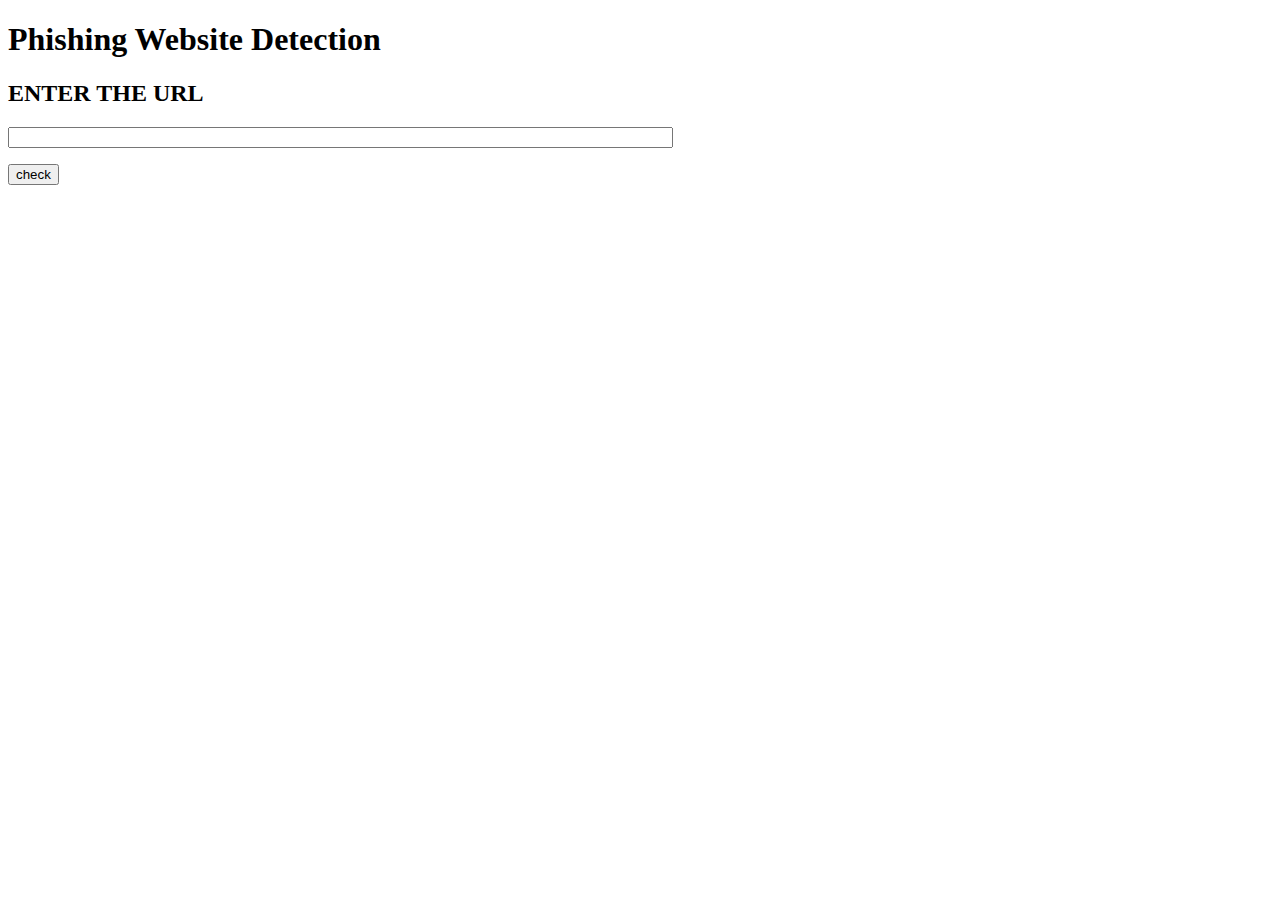
==== index.html @ 310c2441 "Flask Website Working" ====
<!doctype html>
<html lang="en">
  <head>
    <meta charset="utf-8">
  </head>
<body>
  <h1 id="title">Phishing Website Detection</h1>
  <form action="http://localhost:5000/predict" method="POST">
    <p><h2>ENTER THE URL</h2></p>
    <p><input type="text" name="url" size="80" /></p>
    <p><input type="submit" value="check"/></p>

  </form>
</body>
</html>
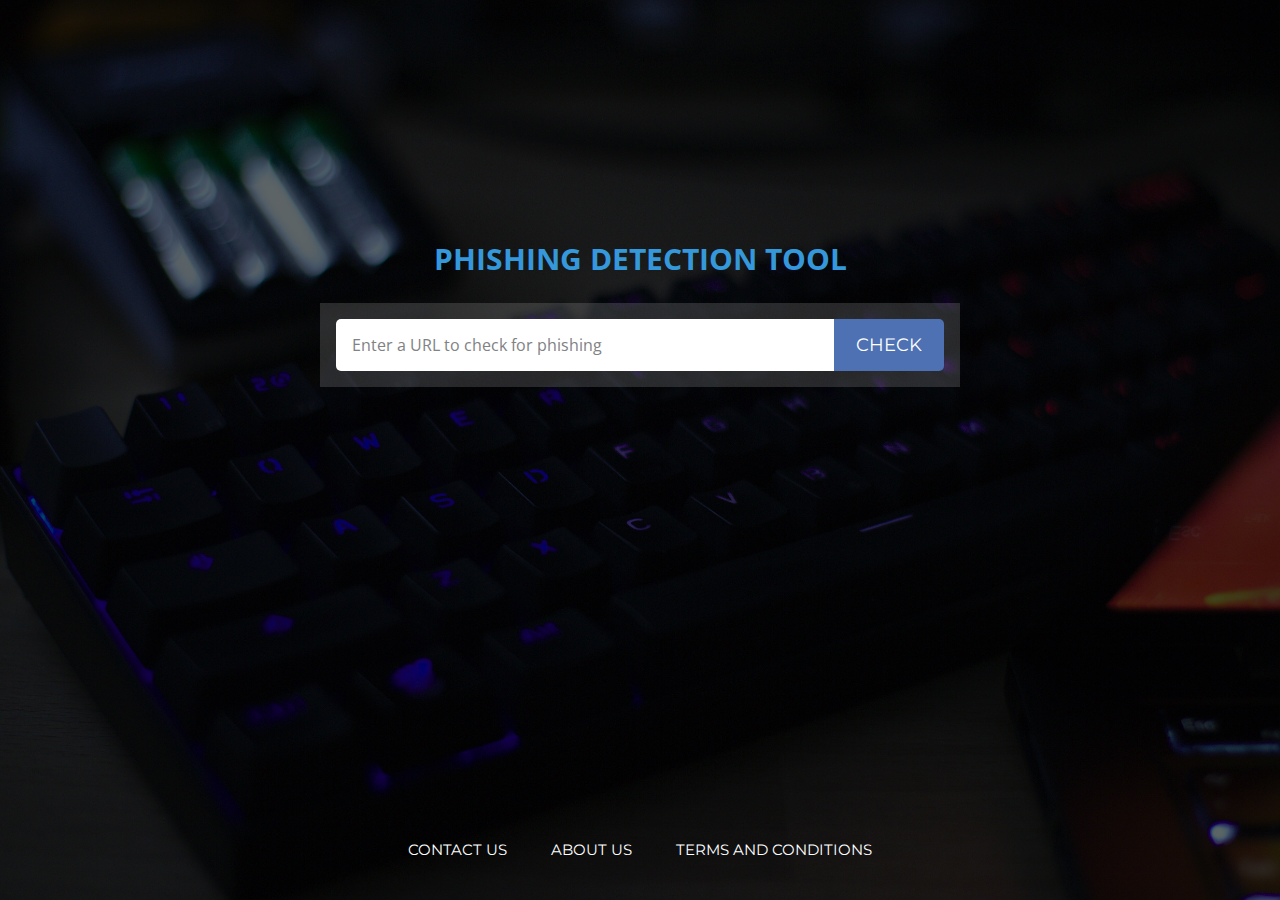
==== commit b7322fa4: "Merge pull request #7 from vashusharma1807/main" ====
--- a/index.html
+++ b/index.html
@@ -1,15 +1,68 @@
-<!doctype html>
-<html lang="en">
-  <head>
-    <meta charset="utf-8">
-  </head>
+<!DOCTYPE html>
+<html>
+<!--======================== head ============================-->
+<head>
+<meta charset="UTF-8">
+<meta name="viewport" content="width=device-width, initial-scale=1.0">
+
+<title>Phishing Detection Tool</title>
+
+<!--======================== CSS & Fonts ============================-->
+<link href='https://fonts.googleapis.com/css?family=Open+Sans:400,600,700' rel='stylesheet' type='text/css'>
+<link href='https://fonts.googleapis.com/css?family=Montserrat:400,700' rel='stylesheet' type='text/css'>
+<link rel="stylesheet" href="css/styles.css" type="text/css" />
+
+
+</head>
 <body>
-  <h1 id="title">Phishing Website Detection</h1>
-  <form action="http://localhost:5000/predict" method="POST">
-    <p><h2>ENTER THE URL</h2></p>
-    <p><input type="text" name="url" size="80" /></p>
-    <p><input type="submit" value="check"/></p>
+    <div class="main-bg">
+        <section class="center-content">
+            <header>
+                <h1 class="banner">
+                    PHISHING DETECTION TOOL
+                </h1>
+            </header>
+            <div class="search-engine-wrapper">
+                <form id="search-form" autocomplete="off" action="http://localhost:5000/predict" method="POST"> <!--action="search-engine-process.php">-->
+                    <fieldset>
+                        <button class="search-btn large-scr" type="submit">Check</button>
+                        <div class="search-input-wrapper">
+                            <input class="search-input" type="text" name="url" id="recherche" placeholder="Enter a URL to check for phishing" />
+                            <div class="search-error"></div>
+                            <p id="empty-message"></p>
+                            <div class="autocomplete-message"></div>
+                        </div>
+                        <button class="search-btn small-scr" type="submit">Check</button>
+                        <span class="arrow"></span>
+                    </div>
+                </form>
+            </div>
+        </section>
 
-  </form>
+
+
+        <footer class="footer">
+            <button type="button" class="mobile-nav-btn">
+                <span></span>
+            </button>
+            <nav>
+                <ul class="main-nav">
+
+                    <li>
+                        <a data-popup-btn="CONTACT US" class="sliding-middle-out popup-button" href="phishing-directory">Contact Us</a>
+                    </li>
+                    <li>
+                        <a data-popup-btn="ABOUT US" class="sliding-middle-out popup-button" href="about">About Us</a>
+                    </li>
+                    <li>
+                        <a data-popup-btn="TERMS AND CONDITIONS" class="sliding-middle-out popup-button" href="terms-of-use">Terms and Conditions</a>
+                    </li>
+                </ul>
+            </nav>
+
+        </footer>
+
+    </div>
+
 </body>
-</html>
+</html>--- a/css/styles.css
+++ b/css/styles.css
@@ -0,0 +1,3139 @@
+@charset "utf-8";
+/* CSS Document */
+
+*, *:before, *:after {
+	-webkit-box-sizing: border-box;
+	-moz-box-sizing: border-box;
+	box-sizing: border-box;
+	}
+html,body,div,object,iframe,h1,h2,h3,h4,p,ul,li,form,label,header,footer,nav,section,fieldset,button,figure{
+	border: none;
+	outline: none;
+	margin:0;
+	padding:0;
+	}
+::-moz-selection {
+	background: rgba(241,97,78,0.99);
+	color: #ffffff;
+	}	
+::selection {
+	background: rgba(241,97,78,0.99);
+	color: #ffffff;
+	}
+html {
+	-webkit-text-size-adjust: 100%;
+	height: 100%;
+	width: 100%;
+	}
+body {
+	background-color: #ffffff;
+	color: #58585b;
+	font-family: 'Open Sans', Arial, sans-serif;
+	font-size: 16px;
+	line-height: 24px;
+	font-weight: 400;
+	letter-spacing: normal;
+	text-align: center;
+	height: 100%;
+	width: 100%;
+	}
+h1 {
+    font-family: "Montserrat",Arial,sans-serif;
+    font-size: 31px;
+    line-height: 48px;
+    margin: 10px 0 20px;
+    text-transform: uppercase;
+	}
+h2 {
+    font-family: "Montserrat",Arial,sans-serif;
+    font-size: 24px;
+    line-height: 36px;
+    margin: 10px 0 15px;
+    text-transform: uppercase;
+	}
+ul {
+	list-style: none;
+	}
+img {
+	border: 0 none;
+	height: auto;
+	max-width: 100%;
+	}
+li{
+	word-break: keep-all;
+}
+a {
+	color: #ffffff;
+	}
+input[type="text"], input[type="email"], input[type="password"], textarea, select {
+	border: none;
+	border-radius: 0;
+	-webkit-border-radius:0; 
+	-webkit-appearance: none;
+	color: #58585b;
+   	font-family: inherit;
+  	font-size: inherit;
+	margin: 0;
+	padding: 10px 12px;
+	width: 100%;
+	}
+input[type="text"]:focus, input[type="email"]:focus, input[type="password"]:focus, textarea:focus, select:focus {
+	box-shadow: 1px 1px 3px rgba(0, 0, 0, 0.4) inset;
+	-webkit-transition: box-shadow 0.1s ease;
+	-moz-transition: box-shadow 0.1s ease;
+	-o-transition: box-shadow 0.1s ease;
+	transition: box-shadow 0.1s ease;
+	}
+label {
+    display: inline-block;
+	cursor: pointer;
+    margin: 6px 0 1px;
+	}
+	
+	
+.banner {
+		font-family: 'Open Sans', Arial, sans-serif;
+		font-size: 30px;
+		color: #3498db
+		}
+		
+.btn {
+    background: none;
+    border: 2px solid #ffffff;
+    color: #ffffff;
+    cursor: pointer;
+	display: inline-block;
+	font-family: inherit;
+    font-size: inherit;
+    padding: 12px 20px;	
+	margin: 15px 0 20px;
+	text-decoration: none;
+	-webkit-transition: background 0.35s ease;
+	-moz-transition: background 0.35s ease;
+	-o-transition: background 0.35s ease;
+	transition: background 0.35s ease;
+	}
+.btn:hover {
+    background-color: rgba(255, 255, 255, 0.1);
+	}
+.btn.submitting {
+    opacity: 0.2;
+	}
+.main-bg {
+	background-color: #a5b6bf;
+    background-image: linear-gradient(rgba(0, 0, 0, 0.6), rgba(0, 0, 0, 0.6)), url("../img/background.jpg");
+	background-position: 55% 55%;
+	height: 100%;
+    overflow: hidden;
+    width: 100%;
+    background-size: cover;
+    position: relative;
+	z-index: 1;
+	}
+.overlay {
+	background-color: rgba(33, 50, 90, 0.3);
+	display: block;
+	position: absolute;
+	top: 0;
+	left: 0;
+	height: 100%;
+	width: 100%;
+	z-index: -1;
+	}
+
+/* Checkboxes and radio */
+.radio,
+.checkbox {
+    margin-bottom: 5px;
+    margin-top: 5px;
+    padding-left: 0px;
+    -moz-appearance: none;
+    }
+.radio::-moz-focus-inner,
+.checkbox::-moz-focus-inner{
+    -moz-appearance:none;
+    padding: 0;
+    border: 0
+    }
+.radio label,
+.checkbox label {
+    display: inline-block;
+    cursor: pointer;
+    position: relative;
+    padding-left: 22px !important;
+    margin-right: 10px;
+    }
+.radio label:before,
+.checkbox label:before {
+    content: "";
+    display: inline-block;
+    width: 17px;
+    height: 17px;
+    margin-right: 10px;
+    position: absolute;
+    left: 0px;
+    background-color: #4d71b2;
+    border: 1px solid #ffffff;
+    }
+.radio label {
+    margin-bottom: 8px;
+    }
+.radio label:before {
+    bottom: 2.5px;
+    border-radius: 99px;
+    -webkit-transition: border 0.3s 0s cubic-bezier(0.455, 0.03, 0.215, 1.33);
+    -moz-transition: border 0.3s 0s cubic-bezier(0.455, 0.03, 0.215, 1.33);
+    transition: border 0.3s 0s cubic-bezier(0.455, 0.03, 0.215, 1.33);
+    }
+.radio input[type=radio]:checked + label:before {
+  border-width: 5px;
+}
+.radio input[type="radio"]:focus + label {
+  color: #2c2c2c;
+}
+.radio input[type="radio"]:focus + label:before {
+  background-color: #e6e6e6;
+}
+.radio input[type=radio] {
+    display: none;
+    opacity: 0;
+    width: 0;
+    height: 0;
+    }
+.radio input[type=radio][disabled] + label {
+  opacity: 0.65;
+}
+.checkbox input[type=radio][disabled] + label:after {
+    background-color: #e6e6e6;
+    }
+.checkbox label {
+    -webkit-transition: border 0.2s linear 0s, color 0.2s linear 0s;
+    transition: border 0.2s linear 0s, color 0.2s linear 0s;
+    white-space: nowrap;
+    }
+.checkbox label:before {
+    top: 3px;
+    border-radius: 3px;
+    -webkit-transition: border 0.2s linear 0s, color 0.2s linear 0s, background-color 0.2s linear 0s;
+    -moz-transition: border 0.2s linear 0s, color 0.2s linear 0s, background-color 0.2s linear 0s;
+    transition: border 0.2s linear 0s, color 0.2s linear 0s, background-color 0.2s linear 0s;
+    }
+.checkbox label:after {
+    display: inline-block;
+    width: 16px;
+    height: 16px;
+    position: absolute;
+    left: 3.2px;
+    top: 1px;
+    font-size: 11px;
+    -webkit-transition: border 0.2s linear 0s, color 0.2s linear 0s;
+    -moz-transition: border 0.2s linear 0s, color 0.2s linear 0s;
+    transition: border 0.2s linear 0s, color 0.2s linear 0s;
+    }
+.checkbox label:after {
+  border-radius: 3px;
+}
+.checkbox input[type=checkbox] {
+    display: none;
+    opacity: 0;
+    width: 0;
+    height: 0;
+    }
+.checkbox.checkbox-circle label:after {
+  border-radius: 99px;
+    }
+.checkbox.checkbox-circle label:before {
+  border-radius: 99px;
+    }
+.checkbox input[type=checkbox]:checked + label:before {
+    border-width: 8.5px;
+    background-color: #c0c0c0;
+    }
+.checkbox input[type=checkbox]:checked + label:after {
+    content: "";
+    background-image: url('../img/checkmark-blue.svg');
+    height: 12px;
+    width: 12px;
+    color: #ffffff;
+    display: inline-block;
+    z-index: 9999999;
+    background-size: 12px 12px;
+    background-repeat: no-repeat;
+    margin: 4.5px 0 0 -1px;
+    }
+.checkbox input[type=checkbox]:indeterminate + label:before  {
+    border: 1px solid #c0c0c0;
+    background: #ffffff;
+    }
+.checkbox input[type=checkbox]:indeterminate + label:after {
+    background: #b3b3b3 none repeat scroll 0 0;
+    border-radius: 0;
+    content: "";
+    display: block;
+    height: 7px;
+    left: 5px;
+    top: 6px;
+    width: 7px;
+    }
+.checkbox input[type="checkbox"]:focus + label {
+    color: #2c2c2c;
+    }
+.checkbox input[type="checkbox"]:focus + label:before {
+    background-color: #e6e6e6;
+    }
+.checkbox input[type="checkbox"]:checked:focus + label:before {
+    background-color: #c0c0c0;
+    }
+.checkbox input[type=checkbox][disabled] + label {
+    opacity: 0.65;
+    }
+.checkbox input[type=checkbox][disabled] + label:before {
+    background-color: #eceff3;
+    }
+/*--------------------------------------------------------------
+### Messaging system
+--------------------------------------------------------------*/
+
+.submit-msg-holder {
+    background: none;
+    position: fixed;
+    text-align: right;
+    top: 20px;
+    width: 100%;
+    z-index: 9999;
+    overflow-x: hidden;
+    pointer-events: none;
+    }
+.submit-msg-holder.bottom {
+    bottom: 0;
+    left: 0;
+    text-align: left;
+    top: auto;
+    padding-top: 40px;
+    width: 100%;
+    overflow: hidden;
+    }
+.sub-msg-text {
+    background-color: #5eace1;
+    border-color: #5eace1;
+    box-shadow: 0 0 3px rgba(0, 0, 0, 0.2);
+    border-radius: 3px;
+    color: #ffffff;
+    display: inline-block;
+    padding: 20px 40px 20px 70px;
+    position: relative;
+    pointer-events: auto;
+    text-align: center;
+    -webkit-transform: translateX(600px);
+    -moz-transform: translateX(600px);
+    transform: translateX(600px);
+    }
+.sub-msg-text:before {
+    background-image: url('../img/noification-icon-white.svg');
+    content: "";
+    background-size: 40px 40px;
+    background-repeat: no-repeat;
+    display: block;
+    height: 40px;
+    width: 40px;
+    left: 15px;
+    top: 50%;
+    bottom: 50%;
+    margin: auto;
+    vertical-align: middle;
+    position: absolute;
+    }        
+.sub-msg-text.show {
+    -webkit-transform: translateX(-20px);
+    -moz-transform: translateX(-20px);
+    transform: translateX(-20px);
+    
+    -webkit-transition: transform 0.35s ease;
+    -moz-transition: transform 0.35s ease;
+    transition: transform 0.35s ease;
+    }	
+.sub-msg-text.success {
+    background-color: #60c46e;
+    border-color: #60c46e;
+    }
+.sub-msg-text.failure {
+    background-color: #d9534f;
+    border-color: #d43f3a;
+    }
+.submit-msg-holder.bottom .sub-msg-text {
+    max-width: 620px;
+    text-align: left;
+    -webkit-transform: translate(20px, 100%);
+    -moz-transform: translate(20px, 100%);
+    transform: translate(20px, 100%);
+    }
+.submit-msg-holder.bottom .sub-msg-text.show {
+    -webkit-transform: translate(20px, -20px);
+    -moz-transform: translate(20px, -20px);
+    transform: translate(20px, -20px);
+    }
+.msg-close {
+    background-color: transparent;
+    background-image: url("../img/msg-close.svg");
+    background-position: 6px 6px;
+    background-repeat: no-repeat;
+    cursor: pointer;
+    height: 24px;
+    opacity: 0.7;
+    position: absolute;
+    right: 0;
+    top: 0;
+    width: 24px;
+    }
+.msg-close:hover {
+    opacity: 1;
+    }
+    
+/* Notification msg */
+.sub-msg-text.notification {
+    background-color: rgba(255, 255 , 255, 0.75);
+    border-color: #f2f2f2;
+    color: #333333;
+    text-align: left;
+    }
+.sub-msg-text.notification a {
+    color: #333333;
+    text-decoration: underline;
+    }    
+.sub-msg-text.notification:before {
+    background-image: url('../img/noification-icon.svg');
+    }     
+.sub-msg-text.notification .msg-close {
+    background-image: url("../img/msg-close-dark.svg");
+    }
+    
+    
+@media only screen and (max-width: 767px) {
+    .submit-msg-holder {
+        position: relative;
+        top: auto;
+        }
+    .sub-msg-text {
+        box-shadow: none;
+        padding: 15px 40px 15px 70px;
+        position: relative;
+        -webkit-transform: none;
+        -moz-transform: none;
+        transform: none;
+        }
+    .sub-msg-text.show {
+        -webkit-transform: none;
+        -moz-transform: none;
+        transform: none;
+        }
+    .msg-close {
+        right: 5px;
+        top: 5px;
+        }
+}     
+/* Center content */
+.center-content {
+    padding: 0 30px;
+    position: relative;
+    top: 20%;
+	}
+.logo img {
+	display: block;
+	margin: auto;
+	}
+.search-engine-wrapper {
+	position: relative;
+	margin: 25px auto 0;
+	}
+.search-input-wrapper {
+	overflow-x: hidden;
+	display: block;
+	}
+.search-input {
+	border: none;
+	border-radius: 5px;
+	color: #5f6163;
+	font-size: 16px;
+    height: 52px;
+    padding-left: 16px !important;
+    width: 100%;
+	-webkit-transition: box-shadow 0.2s ease;
+	-moz-transition: box-shadow 0.2s ease;
+	-o-transition: box-shadow 0.2s ease;
+	transition: box-shadow 0.2s ease;
+	}
+.search-input:focus {
+	box-shadow: 1px 1px 2px rgba(0, 0, 0, 0.3) inset;
+	}
+.search-input::-webkit-input-placeholder {
+    color: #808284;
+    font-size: 16px;
+	}
+.search-input:-moz-placeholder {
+    color: #404041;
+    font-size: 16px;  
+	}
+.search-input::-moz-placeholder {
+    color: #404041;
+    font-size: 16px; 
+	}
+.search-input:-ms-input-placeholder {  
+    color: #808284;
+    font-size: 16px; 
+	}	
+.search-btn {
+    background-color: #4d71b2;
+    border-radius: 5px;
+    color: #ffffff;
+    cursor: pointer;
+    display: block;
+    font-size: 18px;
+    font-weight: 400;
+	font-family: "Montserrat",Arial,sans-serif;
+    margin: 15px auto 0;
+    padding: 12px;
+	position: relative;
+	height: 52px;
+    text-transform: uppercase;
+    width: 100%;
+	-webkit-transition: text-shadow 0.2s, box-shadow 0.2s ease;
+	-moz-transition: text-shadow 0.2s, box-shadow 0.2s ease;
+	-o-transition: text-shadow 0.2s, box-shadow 0.2s ease;
+	transition: text-shadow 0.2s, box-shadow 0.2s ease;
+	}
+.search-btn.large-scr {
+	display: none;
+	}
+.search-btn:hover {
+    background-color: #5a83cd;
+}
+.search-btn:active {
+	text-shadow: 0 2px 1px rgba(0, 0, 0, 0.2);
+	box-shadow: 0 1px 2px rgba(0, 0, 0, 0.25) inset;
+	-webkit-transition: all 0.1s ease;
+	-moz-transition: all 0.1s ease;
+	-o-transition: all 0.1s ease;
+	transition: all 0.1s ease;
+	}
+.search-btn:disabled {
+	text-shadow: none;
+	box-shadow: none;
+	}
+.search-btn.processing {
+	/* Setting up image as data uri to fix ios safari not showing of gif preloader */
+    background-image: url([data-uri]);
+	background-position: 50% 50%;
+	background-size: 32px 32px;
+	background-repeat: no-repeat;
+	font-size: 0;
+	}	
+.search-btn.processing .arrow {
+	display: none;
+	}	
+.search-btn.verified {
+	background-color: #7fcc5b;
+	background-image: url("../img/checkmark.svg");
+	background-position: 50% 50%;
+	background-repeat: no-repeat;
+	font-size: 0;
+	}
+.search-btn.phishing {
+	background-color: #e02b27;
+	font-size: 15px;
+	}
+.search-btn.error {
+	background-color: gray;
+	font-size: 15px;
+	}
+.search-btn.offline {
+	background-color: black;
+	font-size: 15px;
+	}
+.search-btn.phishing .arrow {
+	display: none;
+	}
+.search-error {
+    color: #e5251c;
+    margin-top: 3px;
+    padding-left: 16px;
+    text-align: left;
+	}	
+#search-form .search-error, label.error {
+    background-color: #e5251c;
+    border-radius: 3px;
+    bottom: -5px;
+    color: #ffffff;
+	display: none;
+    font-size: 15px;
+    padding: 4px 16px 6px;
+    position: relative;
+	}
+#search-form .search-error::before, label.error::before {
+    content: "";
+    display: block;
+    left: 17px;
+    position: absolute;
+    top: -8px;
+	width: 0; 
+	height: 0; 
+	border-left: 14px solid transparent;
+	border-right: 14px solid transparent;
+	border-bottom: 14px solid #e5251c;
+	}
+form label {
+	display: block;
+	}
+	
+/* Search tooltip */
+.search-tooltip {
+    background: #648fca;
+	border-radius: 5px;
+    color: #ffffff;
+	opacity: 0;
+	top: 200px;
+	min-width: 280px;
+	max-width: 80%;
+	margin: auto;
+	left: 0;
+	right: 0;
+    font-size: 15px;
+    padding: 20px 20px 25px;
+    position: fixed;
+    text-align: left;
+	z-index: 9990;
+	-webkit-transition: all 0.2s ease;
+	-moz-transition: all 0.2s ease;
+	-o-transition: all 0.2s ease;
+	transition: all 0.2s ease;
+	}
+.search-tooltip-mob-close {
+    background: rgba(0, 0, 0, 0) url("../img/tooltip-mob-close.svg") no-repeat scroll 50% center;
+    height: 24px;
+    position: absolute;
+    right: 5px;
+    top: 5px;
+    width: 24px;
+	cursor: pointer;
+	}
+.search-tooltip.show {
+	opacity: 1;
+	top: 68px;
+	}
+.search-tooltip.hide {
+	opacity: 0;
+	top: 120px;
+	z-index: 0;
+	}
+.search-tooltip-title {
+	font-family: "Montserrat",Arial,sans-serif;
+	font-weight: 700;
+	margin-bottom: 8px;
+	}
+.search-tooptip-text {
+	font-size: 14px;
+	margin-bottom: 3px;
+	}
+.search-tooptip-text strong {
+	margin-right: 3px;
+	}
+.search-tooptip-text span {
+	color: rgba(255, 255, 255, 0.85);
+	font-size: 14px;
+	}	
+.search-tooltip-close {
+    background: rgba(0, 0, 0, 0) none repeat scroll 0 0;
+    border: medium none;
+    bottom: 4px;
+    color: rgba(255, 255, 255, 0.5);
+    cursor: pointer;
+	font-size: 12px;
+    margin: 0;
+    padding: 0;
+    position: absolute;
+    right: 4px;
+	}
+.search-tooltip-close:hover {
+	color: rgba(255, 255, 255, 0.8);
+	}
+.search-tooltip::after {
+    background: none;
+    content: "";
+    display: block;
+    height: 8px;
+    left: 0;
+    position: absolute;
+    top: -5px;
+    width: 100%;
+	}
+#browser-search-form .search-tooltip {
+	left: 65px;
+	}
+#browser-search-form .search-tooltip.show {
+	top: 83px;
+	}
+	
+		
+/* Navigation / Footer */
+.footer {
+    background-color: #4d71b2;
+    bottom: -100%;
+    display: -webkit-box;
+    display: -webkit-flex;
+    display: -ms-flexbox;
+    display: flex;
+    -webkit-box-align: center;
+    -ms-align-items: center;
+    -webkit-align-items: center;
+    align-items: center;
+    height: 100%;
+    left: 0;
+    position: absolute;
+    width: 100%;
+    -webkit-transition: bottom 0.3s cubic-bezier(.26,.57,.47,.83);
+    -moz-transition: bottom 0.3s cubic-bezier(.26,.57,.47,.83);
+    -o-transition: bottom 0.3s cubic-bezier(.26,.57,.47,.83);
+    transition: bottom 0.3s cubic-bezier(.26,.57,.47,.83);
+    z-index:9999;
+    }
+.footer nav {
+    margin: auto;
+    position: relative;
+    width: 80%;
+	}	
+.main-nav a {
+    border-bottom: 1px solid #6689bc;
+    color: #ffffff;
+    display: block;
+    font-family: "Montserrat",Arial,sans-serif;
+    padding: 18px 0;
+    text-decoration: none;
+    text-transform: uppercase;
+	}
+.main-nav li:last-child a{
+    border-bottom: none;
+	}
+.mobile-menu {
+	height: 100%;
+    bottom: 0;
+	}	
+	
+/* Mobile button */
+.mobile-nav-btn {
+	background: none;
+    cursor: pointer;
+    display: block;
+    height: 48px;
+    position: absolute;
+    right: 10px;
+    top: -60px;
+    width: 48px;
+	}
+.mobile-menu .mobile-nav-btn {
+    margin: auto;
+    position: absolute;
+    right: 0;
+	left: 0;
+    top: 15px;
+	z-index: 9980;
+	}
+.mobile-nav-btn span, .mobile-nav-btn span::before, .mobile-nav-btn span::after {
+    background-color: #ffffff;
+    border-radius: 10px;
+    content: "";
+    height: 5px;
+    left: 21px;
+    position: absolute;
+    top: 22px;
+    width: 5px;
+	}
+.mobile-nav-btn span::before {
+    left: 0;
+    top: -10px;
+	}
+.mobile-nav-btn span::after {
+    left: 0;
+    top: 10px;
+	}
+.mobile-menu .mobile-nav-btn span {
+    background:none;
+    left: 9px;
+    top: 22px;
+	-webkit-transform: rotate(45deg);
+	-moz-transform: rotate(45deg);
+	-ms-transform: rotate(45deg);
+    transform: rotate(45deg);
+    width: 30px;
+	}
+.mobile-menu .mobile-nav-btn span::before {
+    top: 0;
+	-webkit-transform: rotate(-180deg);
+	-moz-transform: rotate(-180deg);
+	-ms-transform: rotate(-180deg);
+    transform: rotate(-180deg);
+	width: 30px;
+	height: 3px
+	}
+.mobile-menu .mobile-nav-btn span::after {
+    top: 0;
+	-webkit-transform: rotate(90deg);
+	-moz-transform: rotate(90deg);
+	-ms-transform: rotate(90deg);
+    transform: rotate(90deg);
+	width: 30px;
+	height: 3px
+	}
+.vr-signature {
+	display: none;
+}
+.vr-signature-mobile {
+	position: absolute; text-align: center; width: 100%; bottom: 20px;
+}
+	
+/* Browser result */
+.browser-result {
+	background-color: #efefef;
+	border: 4px solid #cccccb;
+	border-bottom: none;
+	border-top-left-radius: 15px;
+	border-top-right-radius: 15px;
+	height: 100%;
+	max-width: 860px;
+	margin: auto 2% auto 2%;
+	position: absolute;
+	left: 0;
+	right: 0;
+	top: 25%;
+	top: -webkit-calc(24% + 70px);
+	top: calc(24% + 70px);
+	bottom: -180%;
+	bottom: calc(170% + 0);
+	-webkit-transition: bottom 1.2s cubic-bezier(1, 0, 0, 1) 0s;
+	-moz-transition: bottom 1.2s cubic-bezier(1, 0, 0, 1) 0s;
+	-o-transition: bottom 1.2s cubic-bezier(1, 0, 0, 1) 0s;
+	transition: bottom 1.2s cubic-bezier(1, 0, 0, 1) 0s;
+        z-index: 9995;
+	}
+.browser-result.show {
+	bottom: -42%;
+	bottom: -webkit-calc(-24% - 70px);
+	bottom: calc(-24% - 70px);
+	}
+.browser-topline {
+	margin-top: 7px;
+	padding-left: 10px;
+    text-align: left;
+	}
+.browser-top-btn {
+    background-color: #e5e5e4;
+    border-radius: 100%;
+    display: inline-block;
+    height: 14px;
+    margin: 0 2px 0 0;
+    padding: 0;
+	position: relative;
+    vertical-align: middle;
+    width: 14px;
+	}
+.browser-top-btn.close {
+	-webkit-transition: background-color 0.35s ease;
+	-moz-transition: background-color 0.35s ease;
+	-o-transition: background-color 0.35s ease;
+	transition: background-color 0.35s ease;
+	}
+.browser-top-btn.close span {
+    height: 28px;
+    left: -7px;
+    position: relative;
+    top: -7px;
+    width: 28px;
+	}
+.browser-top-btn.close:hover {
+	cursor: pointer;
+	background-color: #dd4a3c;
+	}
+#browser-search-form {
+    padding: 5px 0 16px;
+	}
+.browser-result .search-input {
+	border: 1px solid #d3d3d3;
+	border-radius: 0;
+	height: 48px;
+	-webkit-transition: border 0.2s ease;
+	-moz-transition: border 0.2s ease;
+	-o-transition: border 0.2s ease;
+	transition: border 0.2s ease;
+	}
+.browser-result .search-input:focus {
+	border: 1px solid #6ea1c8;
+	box-shadow: none;
+	}
+.refresh {
+	background: none;
+    border-radius: 48px;
+    cursor: pointer;
+    height: 48px;
+	margin: 0 10px;
+	float: left;
+	opacity: 0.5;
+    vertical-align: middle;
+    width: 48px;
+	-webkit-transition: opacity 0.2s ease;
+	-moz-transition: opacity 0.2s ease;
+	-o-transition: opacity 0.2s ease;
+	transition: opacity 0.2s ease;
+	}
+.refresh > img {
+    margin-top: 5px;
+	}
+.result-img {
+    border: 1px solid #eeeff1;
+    display: block;
+    margin: 25px auto 0;
+    padding: 5px;
+	}
+.refresh:hover {
+	opacity: 1;
+	}
+.browser-search-btn {
+    background-color: #dd4a3c;
+    cursor: pointer;
+    display: inline-block;
+    float: right;
+    height: 48px;
+    margin: 0 20px;
+    position: relative;
+    min-width: 48px;
+    -webkit-transition: background-color 0.2s ease;
+    -moz-transition: background-color 0.2s ease;
+    -o-transition: background-color 0.2s ease;
+    transition: background-color 0.2s ease;
+    }
+.browser-search-btn:hover {
+    background-color: #cf3c2e;
+    }
+.browser-search-btn .arrow {
+    border-bottom: 10px solid transparent;
+    border-left: 10px solid #ffffff;
+    border-top: 10px solid transparent;
+    display: block;
+    font-size: 0;
+    height: 0;
+    left: 20px;
+    position: absolute;
+    top: 14px;
+    width: 0;
+	}
+.browser-search-btn.processing {
+    background-image: url("../img/preloader-search-btn.gif");
+    background-position: 10px 9px;
+    background-repeat: no-repeat;
+	}	
+.browser-search-btn.processing .arrow {
+    display: none;
+	}	
+.browser-search-btn.verified {
+	background-color: #7fcc5b;
+    background-image: url("../img/checkmark.svg");
+    background-position: 12px 12px;
+    background-repeat: no-repeat;
+	}
+.browser-search-btn.verified .arrow {
+    display: none;
+	}	
+.browser-search-btn.phishing {
+	background-color: #e5251c;
+	color: #ffffff;
+	font-size: 14px;
+    font-weight: 400;
+	font-family: "Montserrat",Arial,sans-serif;
+	padding: 0 6px;
+	text-transform: uppercase;
+	}
+.browser-search-btn.phishing .arrow {
+    display: none;
+	}
+.browser-result-body {
+	background-color: #ffffff;
+	display: block;
+	height: 100%;
+	width: 100%;
+	}
+.search-result {
+    display: block;
+    padding: 10px 30px;
+	}
+.search-result-title {
+    font-size: 16px;
+    line-height: 24px;
+	}
+.search-result table {
+    width: 100%;
+	text-align: center;
+	}
+.search-result thead {
+    font-size: 15px;
+	font-weight: 600;
+	}
+.search-result tbody {
+    font-size: 14px;
+	}
+.search-result tbody td {
+    vertical-align: top;
+	}
+.change-url {
+	cursor: pointer;
+	word-break: break-all;
+	}
+.phishing-url {
+    background-image: url("../img/icon_appareilphoto.png");
+    background-size: 30px 19px;
+    background-repeat: no-repeat;
+    background-position: 50% 50%;
+	height: 19px;
+    width: 30px;
+    cursor: pointer;
+	}
+.phishing-url:hover {
+    background-image: url("../img/Icon_appareilphoto2.png");
+    background-size: 30px 19px;
+    background-repeat: no-repeat;
+    background-position: 50% 50%;
+	height: 19px;
+    width: 30px;
+    cursor: pointer;
+	}
+.result-buttons {
+    margin-top: 15px;
+    text-align: center;
+	}
+.result-buttons a, .result-buttons .btn {
+    font-size: 14px;
+    padding: 6px 20px;
+	margin: 10px 5px;
+	}
+.result-buttons .btn {
+	line-height: 22px;
+	}
+.result-error img {
+	vertical-align: middle;
+	margin: -8px 8px 0 0;
+	}
+.visit-brand {
+    border: 1px solid #d1d2d4;
+    color: #b2b3b5;
+	-webkit-transition: all 0.2s ease;
+	-moz-transition: all 0.2s ease;
+	-o-transition: all 0.2s ease;
+	transition: all 0.2s ease;
+	}
+.visit-brand:hover {
+    border: 1px solid #b1b2b4;
+    color: #6e6f71;
+	}
+.result-subscribe {
+	background-color: #dd4a3c;
+	border: 1px solid #dd4a3c;
+    color: #ffffff;
+	}
+.result-subscribe:hover {
+	background-color: #cf3c2e;
+	border: 1px solid #cf3c2e;
+	}
+.result-link {
+	color: #dd4a3c;
+	text-decoration: none;
+	}
+.result-link:hover {
+	text-decoration: underline;
+	}
+
+/* Host info */
+.boxscroll {
+	height: 170px;
+	}
+.subnet-result .search-result-title {
+	font-size: 18px;
+	}
+.subnet-list {
+	border: 1px solid #e6e7e8;
+	text-align: left;
+	}
+.subnet-list li {
+	border-bottom: 1px solid #e6e7e8;
+	cursor: text;
+	min-height: 33px;
+	line-height: 33px;
+	}
+.subnet-list li:last-child {
+	border-bottom: none;
+	}
+.subnet-list li span {
+	color: #6d6e71;
+	text-align: left;
+	display: block;
+	font-family: "Montserrat",Arial,sans-serif;
+	font-size: 17px;
+	font-weight: 700;
+	text-transform: uppercase;
+	}
+.subnet-list li span.clean {
+	color: #6d6e71;
+	}
+.subnet-list .clean .sub-status {
+	color: #44ad66;
+	}
+.subnet-list .phishing .sub-status {
+	color: #dd4a3c;
+	}	
+.sub-address {
+    background-image: url("../img/sub-status.svg");
+    background-position: 13px 11px;
+    background-repeat: no-repeat;
+    padding-left: 40px;
+	vertical-align: top;
+	}
+.sub-status {
+	padding-left: 40px;
+	}
+.subnet-list .phishing .sub-address {
+    background-position: 13px -16px;
+	}
+.nicescroll-rails {
+	margin-top: -5px;
+	}
+.subnet-list-stats {
+    font-size: 14px;
+    text-align: right;
+	}
+.subnet-list .shortened {
+	line-height: 26px;
+	}
+.shortened .sub-status {
+    color: #44ad66;
+	}
+.download-form {
+	display: inline-block;
+	}
+
+/* Browser mobile view */
+body.mobile-view {
+	height: auto;
+	}
+body.mobile-view .browser-result {
+	position: relative;
+	bottom: 0;
+	top: 0;
+	}
+body.mobile-view  #search-form {
+	display: none;
+	}
+body.mobile-view .center-content header {
+	margin-top: 30px;
+	}
+	
+/* Popups */
+.popup {
+	background-color: #4d71b2;
+    bottom: -100%;
+    height: 100%;
+    left: 0;
+	overflow: auto;
+	-webkit-overflow-scrolling: touch;
+    position: absolute;
+	padding: 0 20px;
+    width: 100%;
+	z-index: 10000;
+	-webkit-transition: bottom 0.6s cubic-bezier(1, 0, 0, 1) 0s;
+	-moz-transition: bottom 0.6s cubic-bezier(1, 0, 0, 1) 0s;
+	-o-transition: bottom 0.6s cubic-bezier(1, 0, 0, 1) 0s;
+	transition: bottom 0.6s cubic-bezier(1, 0, 0, 1) 0s;
+	}
+.popup.pop-show {
+    bottom: 0;
+	}
+.popup-close {
+	background: none;
+	border: 2px solid #ffffff;
+	border-radius: 100%;
+    cursor: pointer;
+    height: 44px;
+    margin: 50px 0 20px;
+    position: relative;
+    width: 44px;
+	}
+.popup-close .icon {
+    position: absolute;
+	-webkit-transform: rotate(45deg);
+	-moz-transform: rotate(45deg);
+	-ms-transform: rotate(45deg);
+    transform: rotate(45deg);
+	left: 8px;
+	top: 8px;
+	}
+.popup-close .icon::before {
+    background: #ffffff none repeat scroll 0 0;
+    content: "";
+    display: block;
+    height: 2px;
+    left: 5px;
+    position: absolute;
+    top: -1px;
+    transform: rotate(-180deg);
+    width: 24px;
+	-webkit-transition: all 0.35s ease;
+	-moz-transition: all 0.35s ease;
+	-o-transition: all 0.35s ease;
+	transition: all 0.35s ease;
+	-webkit-transition-delay: 0.1s;
+	-moz-transition-delay: 0.1s;
+	-o-transition-delay: 0.1s;
+	transition-delay: 0.1s;
+	}
+.popup-close .icon::after {
+    background: #ffffff none repeat scroll 0 0;
+    content: "";
+    display: block;
+    height: 2px;
+    left: 5px;
+    position: absolute;
+    top: -1px;
+	-webkit-transform: rotate(90deg);
+	-moz-transform: rotate(90deg);
+	-ms-transform: rotate(90deg);
+    transform: rotate(90deg);
+	-webkit-transition: all 0.4s ease;
+	-moz-transition: all 0.4s ease;
+	-o-transition: all 0.4s ease;
+	transition: all 0.4s ease;
+    width: 24px;
+	}
+.popup-close:hover .icon::before {
+	-webkit-transform: rotate(-270deg);
+	-moz-transform: rotate(-270deg);
+	-ms-transform: rotate(-270deg);
+    transform: rotate(-270deg);
+	}
+.popup-close:hover .icon::after {
+	-webkit-transform: rotate(180deg);
+	-moz-transform: rotate(180deg);
+	-ms-transform: rotate(180deg);
+    transform: rotate(180deg);
+	}
+.popup .preloader, .single-page .preloader {
+	display: block;
+	margin: 80px auto 0;
+	}
+	
+.popup-content {
+	color: #ffffff;
+	margin: auto;
+	padding-bottom: 80px;
+	max-width: 460px;
+	text-align: justify;
+	}	
+.popup-content h1, .popup-content h2 {
+	text-align: center;
+	}		
+.popup .block1 {
+	text-align: center;
+	}	
+
+/* Isitphishing API */
+#isitphishing-api {
+	z-index: 10001;
+	}
+#isitphishing-api h2 {
+	margin-top: 40px;
+	}
+#isitphishing-api-form textarea {
+	height: 115px;
+	}	
+#isitphishing-api .buttons-section-holder {
+    text-align: center;
+	}
+.tou-text {
+    display: inline-block;
+	color: rgba(255, 255, 255, 0.6);
+    font-size: 12px;
+    line-height: 16px;
+    margin: 15px 20px;
+    text-align: center;
+	vertical-align: sub;
+	}
+.tou-text a {
+	color: rgba(255, 255, 255, 0.8);
+	}
+.tou-text a:hover {
+	color: rgba(255, 255, 255, 1);
+	}	
+	
+/* Brand alert */
+#brand-alert h2 {
+	margin-top: 40px;
+	}	
+#brand-alert-form .btn {
+	float: right;
+	}
+.chosen-results{
+	color: #000000;
+	}
+#list_brand_chosen ul{
+	padding: 12px 0 12px 12px;
+	}
+	
+/* Host alert */
+#host-alert h2 {
+	margin-top: 40px;
+	}	
+#host-alert-form .btn {
+	float: right;
+	}
+	
+/* Phishing directory */
+.directory-list {
+    text-align: center;
+	}	
+.directory-list li {
+	display: inline-block;
+	}
+.directory-list li a, .directory-list li span {
+	font-family: "Montserrat",Arial,sans-serif;
+	display: inline-block;
+	text-decoration: none;
+	margin: 0 5px;
+	}
+.directory-list li span.disabled {
+	color: rgba(255, 255, 255, 0.3);
+	}	
+.directory-list li a:hover {
+	text-decoration: underline;
+	}	
+.dir-content-item {
+	position: relative;
+	margin-top: 60px;
+	margin-left: 25px;
+	}
+.dir-content-item li {
+	position: relative;
+	padding-left: 30px;
+	line-height: 34px;
+	text-align: left;
+	}
+.dir-content-item a {
+	text-decoration: none;
+	line-height: 34px;
+	}
+.dir-content-item a:hover {
+	text-decoration: underline;
+	}
+.directory-content .search-result {
+    border-bottom: 1px solid rgba(255, 255, 255, 0.3);
+    margin-top: 40px;
+    padding-bottom: 20px;
+	padding-left: 0;
+	padding-right: 0;
+	}	
+.dir-item-marker {
+	font-family: "Montserrat",Arial,sans-serif;
+    left: -50px;
+    position: absolute !important;
+    top: 0;
+	padding: 0 !important;
+	border-right: 1px solid #ffffff;
+	text-align: center !important;
+	width: 30px;
+	}
+.directory-content .result-preloader.preloader {
+	left: 0;
+	top: 7px;
+    height: 20px;
+    margin: 0;
+    width: 20px;
+	position: absolute;
+	}
+	
+/* About */	
+#about .block1 .img {
+    margin-top: 0;
+	}
+#about h2 {
+	margin-top: 40px;
+	}
+.outside-link {
+    display: inline-block;
+    margin-top: 15px;
+	position: relative;
+	}
+.outside-link .icon {
+    border-bottom: 6px solid transparent;
+    border-left: 6px solid #ffffff;
+    border-top: 6px solid transparent;
+    font-size: 0;
+    height: 0;
+    left: 8px;
+    position: relative;
+    top: -5px;
+    width: 0;
+	}
+.bulleted-list {
+	list-style: circle;
+	margin: 15px 0 15px 30px;
+	}
+
+/* Terms of use */
+#terms-of-use.popup {
+    z-index: 10010;
+    }
+#terms-of-use .popup-content {
+	text-align: justify;
+	}
+#terms-of-use h2 {
+	font-size: 22px;
+	}
+#terms-of-use .title {
+	display: block;
+    font-family: "Montserrat",Arial,sans-serif;
+    font-size: 18px;
+    line-height: 27px;
+	text-align: left;
+    margin: 25px 0 10px;
+    text-transform: uppercase;
+	}
+	
+/* How it works */
+#how-it-works h2 {
+	margin-bottom: 25px;
+	}
+#how-it-works .bulleted-list {
+	margin-left: 18px;
+	margin-bottom: 0;	
+	}
+#how-it-works .block1 {
+	margin-top: 20px;
+	}
+.how-it-works-link-holder {
+	position: absolute;
+	transform: rotate(5deg);
+	-webkit-transition: opacity 0.2s ease, top 0.2s ease;
+	-moz-transition: opacity 0.2s ease, top 0.2s ease;
+	-o-transition: opacity 0.2s ease, top 0.2s ease;
+	transition: opacity 0.2s ease, top 0.2s ease;	
+	}
+.how-it-works-link-holder.hide {
+	opacity: 0;
+	top: 0;
+	}	
+.how-it-works-link-holder.hide .how-it-works-link {
+    font-size: 0;
+	}
+.how-it-works-link-holder.show {
+	position: relative;
+	margin-top: 60px;
+	opacity: 1;
+	}
+.how-it-works-link-holder.show .how-it-works-link {
+    font-size: 23px;
+	}	
+.how-it-works-link {
+	font-family: 'Pacifico', cursive;
+	font-size: 23px;
+    text-decoration: none;
+	text-shadow: 0px 0px 5px rgba(67, 67, 67, 0.8);
+	}
+.how-it-works-link:hover {
+    text-decoration: underline;
+	}
+.how-it-works-link-holder .arrow {
+	background: url('../img/hiw-arrow.png') no-repeat 0px 0px;
+	background: rgba(0,0,0,0) url('../img/hiw-arrow.svg') no-repeat 0px 0px;
+    bottom: -60px;
+    content: "";
+    display: none;
+    height: 56px;
+    position: absolute;
+    right: 60px;
+    width: 56px;
+}
+/* Report as phishing */
+.report-phishing {
+    background: none;
+    border: medium none;
+    bottom: -30px;
+    color: #ffffff;
+    cursor: pointer;
+    display: none;
+    font-size: 14px;
+    font-family: "Open Sans",Arial,sans-serif;
+    opacity: 0.85;
+    padding: 0;
+    position: absolute;
+    right: 0;
+    -webkit-transition: opacity 0.15s ease;
+    transition: opacity 0.15s ease;
+    }
+.report-phishing .icon {
+    background-image: url("../img/report-phishing-icon.svg");
+    display: block;
+    display: block;
+    float: left;
+    margin: 2px 5px 0 0; 
+    height: 17px;
+    width: 17px;
+    }
+.report-phishing:hover {
+    opacity: 1;
+    }
+/* Modal */
+.modal {
+    background: #ffffff none repeat scroll 0 0;
+    border-radius: 3px;
+    display: none;
+    left: 0;
+    margin: auto;
+    position: absolute;
+    right: 0;
+    top: 20%;
+    text-align: left;
+    width: 420px;
+    z-index: 1000;
+    }
+.modal.show {
+    display: block;
+    }
+.modal-title {
+    border-bottom: 1px solid #e6e7e8;
+    font-size: 16px;
+    font-weight: 700;
+    padding: 13px 22px;
+    }
+.modal-body {
+    padding: 22px;
+    font-size: 14px;
+    }
+.modal-text {
+    text-align: justify;
+    color: #6d6e71;
+    }
+.modal .btn {
+    padding: 8px 20px;
+    margin-bottom: 0;
+    -webkit-transition: all 0.15s ease 0s;
+    transition: all 0.15s ease 0s;
+    }
+.modal .btn.submit {
+    background-color: #dd4a3c;
+    border: 1px solid #dd4a3c;
+    margin-right: 5px;
+    color: #ffffff;
+    }
+.modal .btn.submit:hover {
+	background-color: #cf3c2e;
+	border: 1px solid #cf3c2e;
+	}
+.modal .btn.cancel {
+    border: 1px solid #d1d2d4;
+    color: #b2b3b5;
+	}
+.modal .btn.cancel:hover {
+    border: 1px solid #7a7a7a;
+    color: #7a7a7a;
+	}	
+.modal-background {
+    background: #1e2c51 none repeat scroll 0 0;
+    height: 100%;
+    left: 0;
+    opacity: 0.3;
+    position: absolute;
+    top: 0;
+    width: 100%;
+    z-index: 999;
+	}
+/* Points */
+.point-sprites {
+	background: url('../img/point-sprites.png') no-repeat 0px 0px;
+	background: rgba(0,0,0,0) url('../img/point-sprites.svg') no-repeat 0px 0px;
+	}	
+.point-item {
+    margin: 30px 0;
+	padding-left: 60px;
+	position: relative;
+	}
+.point-name {
+	font-size: 16px;
+	font-family: "Montserrat",Arial,sans-serif;
+	margin-bottom: 0;
+	text-transform: uppercase;
+	text-align: left;
+	}
+.point-text {
+	font-size: 15px;
+	}
+.point-img {
+    height: 60px;
+    left: 0;
+    position: absolute;
+    top: -5px;
+    width: 54px;
+	}
+.point-img.img1 {
+    background-position: 2px 0;
+	}
+.point-img.img2 {
+    background-position: -52px -1px;
+	}
+.point-img.img3 {
+    background-position: -107px -1px;
+	}
+.point-img.img4 {
+    background-position: -162px 0px;
+	}
+
+/* Single page */
+.single-page {
+	background-color: #4d71b2;
+	}
+.single-page .header .logo {
+	display: block;
+    margin: 30px auto 20px;
+    width: 210px;
+	}
+.single-page .header .logo img {
+	display: block;
+	}
+.single-page .header .mobile-nav-btn {
+    left: 0;
+    top: 20px;
+    width: 40px;
+	}
+.single-page .main-nav {
+	margin-left: auto;
+	margin-right: auto;
+	width: 80%;
+	}
+.single-page .block1 {
+	text-align: center;
+	}
+#isitphishing-api .block1 img {
+	margin-top: -10px;
+	}
+.single-page .popup-content {
+    margin-top: 60px;
+	padding: 0 20px 80px;
+	}
+
+
+@media only screen and (min-device-width: 320px) and (max-device-width: 568px) and (orientation: portrait) {
+	.main-nav {
+		margin-top: 8%;
+		}
+	.main-nav a {
+		padding: 15px 0;
+		}  
+	}
+@media only screen and (min-device-width: 320px) and (max-device-width: 667px) and (orientation: landscape) {
+	.main-nav {
+		margin-top: 8%;
+		}
+	.main-nav a {
+		padding: 10px 0;
+		}  
+	}
+@media only screen and (min-width: 768px) {
+	/* GRID */ 
+
+	/*  SECTIONS  */
+	.section {
+		clear: both;
+		padding: 0px;
+		margin: 0px;
+		}
+	
+	/*  COLUMN SETUP  */
+	.col {
+		display: block;
+		float:left;
+		margin: 1% 0 1% 1.6%;
+		}
+	.col:first-child { margin-left: 0; }
+	
+	/*  GRID OF TWO   */
+	.span_2_of_2 {
+		width: 100%;
+		}
+	.span_1_of_2 {
+		width: 49.2%;
+		}
+	/*  GRID OF THREE  */
+	.span_3_of_3 {
+		width: 100%;
+		}
+	.span_2_of_3 {
+		width: 66.1%;
+		}
+	.span_1_of_3 {
+		width: 32.2%;
+		}
+	
+	/*  GRID OF FOUR  */
+	.span_4_of_4 {
+		width: 100%;
+		}
+	.span_3_of_4 {
+		width: 74.6%;
+		}
+	.span_2_of_4 {
+		width: 48.2%;
+		}
+	.span_1_of_4 {
+		width: 23.7%;
+		}
+	
+	/*  GRID OF FIVE  */
+	.span_5_of_5 {
+		width: 100%;
+		}
+	.span_4_of_5 {
+		width: 79%;
+		}
+	.span_3_of_5 {
+		width: 59%;
+		}
+	.span_2_of_5 {
+		width: 39%;
+		}
+	.span_1_of_5 {
+		width: 18.7%;
+		}	
+	
+	/*  GROUPING  */
+	.group:before,
+	.group:after {
+		content:"";
+		display:table;
+		}
+	.group:after {
+		clear:both;
+		}
+	
+	/* Center content */
+	.center-content {
+		top: 25%;
+		}
+	.search-engine-wrapper {
+		background-color: rgba(255, 255, 255, 0.15);
+		max-width: 640px;
+		margin: 15px auto 0;
+		padding: 16px;
+		}
+	
+	/* Search engine */
+	.search-input {
+		-webkit-border-top-left-radius: 5px !important;
+		-webkit-border-bottom-left-radius: 5px !important;
+		border-top-right-radius: 0;
+		border-bottom-right-radius: 0;
+		}
+	.search-btn {
+		border-bottom-left-radius: 0;
+		border-top-left-radius: 0;
+		display: inline-block;
+		float: right;
+		margin: 0;
+		width: 110px;
+		}
+	.search-btn.small-scr {
+		display: none;
+		}
+	.search-btn.large-scr {
+		display: inline-block;
+		}
+	#search-form .search-error {
+		bottom: -23px;
+		position: absolute;
+		}
+		
+	/* Search tooltip */
+	.search-tooltip {
+		min-width: 100px;
+		max-width: 100%;
+		top: 120px;
+		margin-top: 4px;
+		padding: 15px 80px 25px 20px;
+		position: absolute;
+		width: auto;
+		right: auto;
+		left: 15px;
+		}
+	.search-tooltip-mob-close {
+    	display: none;
+		}
+	.search-tooltip::before {
+		border-bottom: 14px solid #648fca;
+		border-left: 14px solid transparent;
+		border-right: 14px solid transparent;
+		content: "";
+		height: 0;
+		left: 20px;
+		position: absolute;
+		top: -11px;
+		width: 0;
+		}
+		
+	/* Browser popup */
+	.browser-result {
+		margin: auto;
+		width: 100%;
+		}
+	.browser-result-body {
+		overflow: hidden;
+		}
+	.result-buttons {
+		text-align: right;
+		}
+	.result-buttons a, .result-buttons .btn {
+		margin: 0 5px;
+		}
+	
+	/* Subnet result */
+	.subnet-result h1 {
+		margin-bottom: 15px;
+		}	
+	.subnet-list li span {
+		display: inline-block;
+		}
+	.subnet-list li:hover {
+		background-color: #f1f2f2;
+		}
+	.sub-address {
+		background-image: url("../img/sub-status.svg");
+		background-position: 13px 11px;
+		background-repeat: no-repeat;
+		padding-left: 40px;
+		vertical-align: top;
+		width: 25%;
+		}
+	.sub-status {
+		padding-left: 40px;
+		width: 75%;
+		}
+		
+	
+	/* Navigation / Footer */
+	.mobile-nav-btn {
+            display: none;
+            }
+	.footer {
+            background: rgba(0, 0, 0, 0) none repeat scroll 0 0;
+            bottom: 0;
+            display: block;
+            height: auto;
+            left: 0;
+            right: 0;
+            text-align: center;
+            padding: 0 100px;
+            width: auto;
+            z-index: 9990;
+            }
+	.footer nav {
+            margin: 0 auto 26px;
+            position: relative;
+            width: auto;
+            }
+	.main-nav li {
+            display: inline-block;
+            margin: 0 20px;
+            }
+	.main-nav a {
+            border-bottom: medium none;
+            font-size: 15px;
+            padding: 0 0 10px 0;
+            }
+	.main-nav a.smallcaps {
+            text-transform: lowercase;
+            }
+	.vr-signature {
+            bottom: 14px;
+            display: block;
+            opacity: 0.5;
+            position: absolute;
+            right: 20px;
+            -webkit-transition: all 0.3s ease;
+            transition: all 0.3s ease;
+            text-decoration: none;
+            }
+	 .vr-signature span {
+	        display: block;
+	        line-height: 14px;
+	        text-align: right;   
+	        }
+	.vr-signature-powered-by {
+	        font-size: 10px;
+	        font-style: italic;
+	        }
+	 .vr-signature-name {
+	        font-size: 14px;
+	        }
+
+	.vr-signature:hover {
+		opacity: 0.8;
+		}
+	.vr-signature-mobile{
+		display: none;
+	}	
+	/* Links animation */
+	.sliding-middle-out {
+		display: inline-block;
+		position: relative;
+		padding-bottom: 3px;
+		}
+	.sliding-middle-out:after {
+		content: '';
+		display: block;
+		margin: auto;
+		height: 2px;
+		width: 0px;
+		background: transparent;
+		-webkit-transition: width .5s ease, background-color .5s ease;
+		-o-transition: width .5s ease, background-color .5s ease;
+		-ms-transition: width .5s ease, background-color .5s ease;
+		transition: width .5s ease, background-color .5s ease;
+		}
+	.sliding-middle-out.active:after {
+		width: 100%;
+		background: #ffffff;
+		}
+	.sliding-middle-out:hover:after {
+		width: 100%;
+		background: #ffffff;
+		}
+	
+	 /* left to right */	
+	.sliding-u-l-r {
+		text-decoration: none;
+		display: inline-block;
+		border-bottom: 2px solid transparent;    
+		width: 0px;
+		-webkit-transition: 0.5s ease;
+		-o-transition: 0.5s ease;
+		-ms-transition: 0.5s ease;
+		transition: 0.5s ease;
+		white-space: nowrap;
+		height: 25px;
+		}
+	.sliding-u-l-r:hover {
+		border-bottom: 2px solid #ffffff;
+		width: 175px;
+		}	
+	
+	/* Popups */
+	.popup-content {
+		max-width: 800px;
+		}
+	.popup .block1 .img {
+		margin-top: -10px;
+		}
+
+	/* isitphishing API */
+	#isitphishing-api h2 {
+		margin-top: 20px;
+		}
+	#isitphishing-api .form-padding-right {
+		padding-right: 15px;
+		}
+	#isitphishing-api .form-padding-left {
+		padding-left: 15px;
+		}
+	#isitphishing-api .buttons-section-holder {
+		text-align: right;
+		}
+	.tou-text {
+		margin: 15px 20px;
+		}
+
+	/* Brand alert */
+	#brand-alert .block1 .img {
+		margin-top: -20px;
+		}
+	#brand-alert header .popup-text {
+		margin-top: 15px;
+		}
+	#brand-alert-form {
+		max-width: 600px;
+		margin: auto;
+		}
+	#brand-alert-form input {
+		padding: 12px;
+		}
+	#brand-alert-form .btn {
+		float: none;
+		margin: 30px 0 20px;
+		padding: 10px 20px;
+		}	
+	#list_brand_chosen .search-field .default {
+		padding: 0;
+		}
+		
+	/* Host alert */
+	#host-alert .block1 .img {
+		margin-top: -15px;
+		}
+	#host-alert-form {
+		max-width: 600px;
+		margin: auto;
+		}
+	#host-alert-form .btn {
+		margin-top: 20px;
+		}			
+		
+	/* Phishing directory */
+	.dir-content-item {
+		margin-left: 14%;
+		-webkit-column-count: 3;
+		-moz-column-count: 3;
+		column-count: 3;
+		transform: none;
+		}
+	.directory-content .search-result {
+		padding-left: 30px;
+		padding-right: 30px;
+		}
+	.dir-item-marker {
+		left: -100px;
+		}
+		
+	/* How it works */
+	#how-it-works .block1 {
+		margin-top: 0;
+		}
+	.how-it-works-link-holder.show {
+		margin-top: 0;
+		position: absolute;
+		right: -145px;
+		top: -76px;
+		}
+	.how-it-works-link-holder .arrow {
+		display: block;
+		}
+		
+		
+	/* Single page */
+	.single-page .header {
+		background-color: #4d71b2;
+		border-bottom: 2px solid rgba(255, 255, 255, 0.1);
+		padding-bottom: 10px;
+		position: fixed;
+		top: 0;
+		width: 100%;
+		z-index: 999;
+		}
+	.single-page .header-content {
+		margin: auto;
+		max-width: 1024px;
+		text-align: right;
+		padding: 0 15px;
+		}
+	.single-page .header .logo {
+		float: left;
+		}
+	.single-page .header nav {
+		display: inline-block;
+		}
+	.single-page .main-nav {
+		margin-top: 36px;
+		width: auto;
+		}
+	.single-page .main-nav li {
+		margin: 0 6px;
+		}
+	.single-page .main-nav li a {
+		font-size: 12px;
+		}
+	.single-page .popup-content {
+		margin-top: 180px;
+		padding: 0 0 80px 0;
+		}		
+		
+	}
+
+@media only screen and (min-width: 768px) and (max-width: 979px) {
+	
+	/* Isitphishing API */
+	.tou-text {
+		margin: 15px 5px;
+		}
+	
+	/* Single page */
+	.single-page .header .logo {
+		float: none;
+		}	
+	.single-page .header nav {
+		display: block;
+		text-align: center;
+		}
+	.single-page .popup-content {
+		margin-top: 240px;
+		padding: 0 40px 80px;
+		}	
+	}	
+		
+@media only screen and (min-device-width: 768px) and (max-device-width: 1024px) and (orientation: portrait) {
+	.main-nav li {
+		margin: 0 12px;
+		}
+		
+	/* Center content */
+	.center-content {
+		top: 36%;
+		}
+		
+	/* Browser popup */
+	.browser-result {
+		max-width: 720px;
+		top: 32%;
+		top: -webkit-calc(36% + 70px);
+		top: calc(36% + 70px);
+		bottom: -180%;
+		bottom: calc(170% + 0);
+		}
+	.browser-result.show {
+		bottom: -44%;
+		bottom: -webkit-calc(-36% - 70px);
+		bottom: calc(-36% - 70px);
+		}
+	}
+
+@media only screen and (min-device-width: 768px) and (max-device-width: 1024px) and (orientation: landscape) {
+	/* Center content */
+	.center-content {
+		top: 32%;
+		}
+		
+	/* Browser popup */
+	.browser-result {
+		top: 28%;
+		top: -webkit-calc(32% + 70px);
+		top: calc(32% + 70px);
+		bottom: -180%;
+		bottom: calc(170% + 0);
+		}
+	.browser-result.show {
+		bottom: -40%;
+		bottom: -webkit-calc(-32% - 70px);
+		bottom: calc(-32% - 70px);
+		}
+	}
+
+@media only screen and (min-width: 1025px) and (max-width: 1280px) { 
+	/* Center content */
+	.center-content {
+		top: 25%;
+		}
+		
+	/* Browser popup */
+	.browser-result {
+		top: 18%;
+		top: -webkit-calc(13% + 70px);
+		top: calc(13% + 70px);
+		}
+	.browser-result.show {
+		bottom: -46%;
+		bottom: -webkit-calc(-12% - 70px);
+		bottom: calc(-12% - 70px);
+		}
+	}
+@media only screen and (min-width: 1070px) and (max-width: 1300px) { 
+	.footer nav {
+            max-width: 940px;
+            }
+    }
+@media only screen and (min-width: 1200px) and (max-width: 1599px) { 
+	.main-bg {
+		background-position: 55% 77%;
+		}
+	}
+
+@media only screen and (min-width: 1600px) {
+
+	/* Center content */
+	.center-content {
+		top: 34%;
+		}
+		
+	/* Browser popup */
+	.browser-result {
+		top: 36%;
+		top: -webkit-calc(34% + 70px);
+		top: calc(34% + 70px);
+		bottom: -180%;
+		bottom: calc(170% + 0);
+		}
+	.browser-result.show {
+		bottom: -46%;
+		bottom: -webkit-calc(-34% - 70px);
+		bottom: calc(-34% - 70px);
+		}
+	.result-buttons {
+		margin-top: 30px;
+		}
+	.search-result tbody td {
+		padding: 4px 0;
+		}
+	.result-img {
+		border: 1px solid #eeeff1;
+		display: block;
+		margin: 45px auto 0;
+		padding: 5px;
+		}
+	}
+        
+        
+        
+/* Autocomplete */        
+
+.ui-autocomplete {
+    border-radius: 4px;
+    max-height: 220px;
+    overflow-y: auto;
+    overflow-x: hidden;
+    padding-right: 20px;
+    font-family: "Open Sans",Arial,sans-serif;
+    }
+
+/* IE 6 doesn't support max-height
+ * we use height instead, but this forces the menu to always be this tall
+ */
+* html .ui-autocomplete {
+    height: 220px;
+    }
+.ui-autocomplete .ui-menu-item {
+    text-align: left !important;
+    color: #58585b !important;
+    padding: 0 !important;
+    }
+.ui-autocomplete .ui-menu-item-wrapper {
+    padding: 5px 15px !important;
+    color: #58585b !important;
+    }   
+.ui-autocomplete .ui-state-active{
+    background: #efefef !important;
+    border: none !important;
+    color: #58585b !important;
+    margin: 0 !important;
+    }
+.ui-autocomplete .ui-menu-item b {
+    color: #4d71b2 !important;
+    font-weight: 700;
+    }
+.autocomplete-message .ac-msg-body {
+    border: 1px solid #c5c5c5;
+    position: absolute;
+    background: #ffffff;
+    color: #58585b;
+    margin-top: 2px;
+    text-align: left;
+    padding: 6px 15px 15px;
+    border-radius: 4px;
+    width: 100%;
+    z-index: 1;
+    }   
+
+@media only screen and (min-width: 768px) {
+    #search-form .autocomplete-message .ac-msg-body {
+        max-width: 498px;
+        } 
+    #browser-search-form .autocomplete-message .ac-msg-body {
+        max-width: 696px;
+        box-shadow: 0px 3px 4px rgba(0, 0, 0, 0.15);
+        }
+}    
+
+.autocomplete-message .ac-msg-section {
+    display: block;;
+    margin-bottom: 15px;
+    }
+.autocomplete-message .ac-msg-body .btn {
+    border: 1px solid #999999;
+    border-radius: 4px;
+    color: #58585b;
+    display: block;
+    margin: 15px 0 0 0;
+    min-width: 160px;
+    text-align: center;
+    width: 100%;
+    } 
+.autocomplete-message .ac-msg-body .btn:hover {
+    background: #f2f2f2;
+    } 
+.autocomplete-message .ac-msg-body p,
+.autocomplete-message .ac-msg-body span{
+    font-size: 14px;
+    }     
+.ac-msg-warning-text {
+    display: inline-block;
+    padding: 0 40px 0 0;
+    background-image: url("../img/warning-icon.svg");
+    background-repeat: no-repeat;
+    background-position: right;
+    text-align: left;
+    vertical-align: middle;
+    background-size: 30px;
+    margin-top: 15px;
+    } 
+    
+@media only screen and (min-width: 768px) {
+    .autocomplete-message .ac-msg-section {
+        display: -ms-flexbox;
+        display: -webkit-flex;
+        display: flex;
+        justify-content: space-between;
+        }
+    .autocomplete-message .ac-msg-body .btn {
+        display: -ms-inline-flexbox;
+        display: inline-flex;
+        width: auto;
+        } 
+    .ac-msg-warning-text {
+        text-align: right;
+        display: -ms-inline-flexbox;
+        display: inline-flex;
+        justify-content: center;
+        flex-direction: column;
+        } 
+}
+/* IIP widget page */
+#isitphishing-widget .popup-content{
+    max-width: 1200px;
+    padding-left: 30px;
+    padding-right: 30px;
+    }
+.isitphishing-widget-wizard {
+    margin-top: 30px;
+    }
+ 
+@media only screen and (min-width: 768px) {
+    .isitphishing-widget-wizard .form-padding-left {
+        padding-left: 25px;
+        }
+} 
+    
+#isitphishing-widget-form label,
+#isitphishing-widget-form .radio{
+    display: inline-block;
+    }
+#widget-code-preview {
+    height: 72px;
+    }
+#isitphishing-widget-form .col div {
+    margin-bottom: 5px;
+    }
+.widget-non-container-distance {
+    margin: 10px 0 15px 0;    
+    }
+#isitphishing-widget-form .checkbox {
+    margin-bottom: 0;
+    margin-top: 0;
+    }
+.widget-non-container-options.disabled {
+    opacity: 1;
+    -webkit-transition: opacity 0.2s ease;
+    -moz-transition: opacity 0.2s ease;
+    transition: opacity 0.2s ease;
+    }
+.widget-non-container-options.disabled {
+    opacity: 0.35;
+    }
+.widget-non-container-options.disabled input,
+.widget-non-container-options.disabled label {
+    cursor: not-allowed;
+    }
+#isitphishing-widget-form .error {
+    display: none;
+    }
+#isitphishing-widget-form .error.show {
+    display: inline-block;
+    }
+.widget-container-options.disabled {
+    opacity: 0;
+    -webkit-transition: opacity 0.2s ease;
+    -moz-transition: opacity 0.2s ease;
+    transition: opacity 0.2s ease;
+    }
+.widget-container-options {
+    margin: 5px 0 10px 0;
+    opacity: 1;
+    }
+.widget-copy-to-clipboard {
+    cursor: pointer;
+    float: right;
+    margin: 8px 0 0 0;
+    background: no-repeat;
+    color: #ffffff;
+    font-size: 15px;
+    opacity: 1;
+    -webkit-transition: opacity 0.2s ease;
+    -moz-transition: opacity 0.2s ease;
+    transition: opacity 0.2s ease;
+    }
+.widget-copy-to-clipboard:hover {
+    opacity: 0.7;
+    }
+.widget-copy-to-clipboard .icon {
+    background: url('../img/clipboard.svg');
+    display: inline-block;
+    width: 16px;
+    height: 20px;
+    margin: -4px 0 0 6px;
+    vertical-align: middle;
+    }  
+.widget-copy-to-clipboard:disabled,
+.widget-copy-to-clipboard:disabled:hover {
+    opacity: 0.3;
+    cursor: default;
+    }
+.widget-preview-demo-holder {
+    display: block;
+    background: #ffffff;    
+    width: 100%;
+    }   
+.widget-preview-demo-header {
+    background: #e6e6e6; 
+    height: 30px;
+    vertical-align: middle;
+    text-align: center;
+    }
+.widget-preview-demo-body {
+    padding: 10px;
+    min-height: 400px; 
+    position: relative;
+    overflow: hidden;
+    }   
+.widget-preview-demo-header-dots {
+    display: inline-block;
+    margin-left:10px;  
+    float: left;
+    }
+.widget-preview-demo-header-dots li {
+    background: #cccccc;
+    display: inline-block;
+    border-radius: 6px;
+    margin-right: 4px;
+    height: 6px;
+    width: 6px;    
+    }
+.widget-preview-demo-header-buttons {
+    display: inline-block;
+    margin: 4px 0 0 10px;  
+    float: left;
+    }
+.widget-preview-demo-header-buttons li {
+    background: #f2f2f2;
+    border: 1px solid #dddddd;
+    margin-right: 3px;
+    display: inline-block;
+    height: 16px;
+    width: 18px;    
+    }
+.widget-preview-demo-header-buttons li:nth-child(2) {
+    margin-right: 10px;
+    }
+.widget-preview-demo-header-search {
+    background: #ffffff;
+    display: inline-block;
+    margin: 6px auto 0 -15%;
+    height: 18px;
+    width: 50%;
+    }
+.notice-text {
+    font-size: 14px;
+    font-style: italic;
+    color: #b8c6e0;
+    }
+.notice-text a {
+    text-decoration: underline;
+    color: #b8c6e0;
+    }
+.notice-text.align-right {
+    text-align: right;
+    }
+    
+.widget-container-demo-preview {
+    margin-top: 100px;
+    display: block;
+    border: 1px solid #e2e2e2;  
+    position: relative;
+    }
+.widget-non-container-demo-preview {
+    border: 1px solid #e2e2e2; 
+    display: block;
+    position: absolute;
+    }
+.widget-container-demo-preview img,
+.widget-non-container-demo-preview img {
+    display: block;
+    }
+.widget-non-container-demo-preview.top{
+    top: 10px;
+    }    
+.widget-non-container-demo-preview.bottom{
+    bottom: 10px;
+    }     
+.widget-non-container-demo-preview.left{
+    left: 10px;
+    }    
+.widget-non-container-demo-preview.right{
+    right: 10px;
+    }    
+.widget-non-container-demo-preview.minimize {
+    height: 123px;
+    width: 308px;
+    } 
+.widget-non-container-demo-preview.minimize {
+    height: 50px;
+    width: 50px;
+    } 
+    
+/* Live feed */ 
+.live-feed-popup {
+    color: #ffffff;
+    display: none;
+    position: absolute;
+    background: rgba(18, 27, 40, 0.95);
+    height: 100%;
+    top: 0;
+    left:0;
+    width: 100%;
+    z-index: 99999;
+    }
+.live-feed-popup.show {
+    display: block;
+    }
+.live-feed-title {
+    font-size: 21px;
+    font-weight: 400;
+    margin: 40px 0 0 0;
+    }
+    
+    
+.live-feed-btn {
+    cursor: pointer;
+    opacity: 0.7;
+    padding: 20px;
+    position: absolute;
+    left: 20px;
+    bottom: 15px;
+    z-index: 9998;
+    background-image: url("/img/live-feed-icon.svg");
+    background-repeat: no-repeat;
+    background-size: 100%;
+    height: 40px;
+    width: 60px;
+    background-color: transparent;
+    border: none;
+    -webkit-transition: opacity 0.2s ease;
+    -moz-transition: opacity 0.2s ease;
+    transition: opacity 0.2s ease;
+    }
+.live-feed-btn:hover {
+    opacity: 1;
+    }    
+.live-feed-btn-close {
+    position: absolute;
+    bottom: 15px;
+    left: 15px;
+    margin: 0;
+    z-index: 999;
+    }  
+    
+@media only screen and (min-width: 768px) {
+    .live-feed-btn {
+        left: 30px;
+        bottom: 30px;
+        }
+    .live-feed-btn-close {
+        bottom: auto;
+        top: 20px;
+        left: 20px;
+        }
+}    
+
+.live-feed-screenshot-preloader {
+    display: none;
+    }
+  
+.live-feed-title {
+    margin: 15px 0 10px;
+    }
+.live-feed-screenshot {
+    display: block;
+    max-width: 800px;
+    max-height: calc(100vh - 310px);
+    overflow: hidden;
+    margin: auto;
+    -webkit-transform: translateX(0);
+    -ms-transform: translateX(0);
+    transform: translateX(0);
+    -webkit-transition: transform 0.8s ease;
+    -moz-transition: transform 0.8s ease;
+    transition: transform 0.8s ease;
+    height: 100%;
+    position: absolute;
+    top: 180px;
+    left: 0;
+    right: 0;
+    z-index: 100;
+    }
+.live-feed-screenshot img {
+    display: inline-block;
+    vertical-align: middle;
+    margin: auto;
+    position: absolute;
+    top: 0;
+    left: 0;
+    right: 0;
+    } 
+.live-feed-screenshot.start-pos {
+    -webkit-transform: translateX(calc(100% + 700px));
+    -ms-transform: translateX(calc(100% + 700px));
+    transform: translateX(calc(100% + 700px));
+    opacity: 0;
+    } 
+.live-feed-screenshot.end-pos {
+    -webkit-transform: translateX(calc(-100% - 700px));
+    -ms-transform: translateX(calc(-100% - 700px));
+    transform: translateX(calc(-100% - 700px));
+    }     
+
+@media only screen and (max-width: 767px){
+    .live-feed-screenshot {
+        max-width: 90%;
+        }
+} 
+
+@media only screen and (min-width: 768px) {
+    .live-feed-screenshot {
+        top: 250px;
+        max-height: calc(100vh - 400px);
+        max-width: 90%;
+        }
+} 
+
+@media only screen and (min-width: 980px){
+    .live-feed-title {
+        margin: 30px 0 10px;
+        }
+    .live-feed-screenshot {
+        display: -webkit-box;
+        display: -moz-box;
+        display: -ms-flexbox;
+        display: -webkit-flex;
+        display: flex;
+        max-width: 500px;
+        top: 0;
+        bottom: 0;
+        max-height: calc(100vh - 230px);
+        }
+    .live-feed-screenshot img {
+        -webkit-box-flex: none;
+        -webkit-flex: none;
+        -ms-flex: none; 
+        flex: none;
+        position: relative;
+        bottom: auto;
+        top: auto;
+        }
+}
+
+@media only screen 
+and (min-device-width : 768px) 
+and (max-device-width : 1024px) 
+and (orientation : landscape) {
+    .live-feed-screenshot {
+        max-height: calc(100vh - 350px);
+        }
+    }
+
+@media only screen and (min-width: 1200px){
+    .live-feed-screenshot {
+        max-width: 800px;
+        }
+}
+
+
+/* Statistics */ 
+.live-feed-statistics {
+    position: relative;
+    width: 100%;
+    }
+@media only screen and (min-width: 768px) and (max-width: 979px) {
+    .live-feed-statistics {
+        margin-top: 20px
+        }
+} 
+
+@media only screen and (min-width: 980px){
+    .live-feed-statistics {
+        display: -webkit-box;
+        display: -moz-box;
+        display: -ms-flexbox;
+        display: -webkit-flex;
+        display: flex;
+        -webkit-flex-direction: column;
+        flex-direction: column;
+        text-align: center;
+        height: 100%;
+        -webkit-justify-content: center;
+        justify-content: center;
+        position: absolute;
+        left: 0;
+        top: 0;
+        bottom: 0;
+        align-items: center;
+        width: calc((100% - 520px) / 2);
+        }    
+        
+}
+
+@media only screen and (min-width: 1200px) {
+    .live-feed-statistics {
+        width: calc((100% - 820px) / 2);
+        }
+}   
+
+/* Brand */
+.lf-phishing-brand {
+    display: block;
+    opacity: 0;
+    -webkit-transition: opacity 0.5s ease;
+    -moz-transition: opacity 0.5s ease;
+    transition: opacity 0.5s ease;
+    height: 24px;
+    line-height: 24px;
+    font-size: 18px;
+    font-weight: 700;
+    margin-top: 15px;
+    }
+.lf-phishing-brand.show {
+    opacity: 1;
+    } 
+
+    
+/* Time */
+.lf-time-holder {
+    opacity: 0;
+    -webkit-transition: opacity 0.5s ease;
+    -moz-transition: opacity 0.5s ease;
+    transition: opacity 0.5s ease;
+    }
+.lf-time-holder.show {
+    opacity: 1;
+    } 
+.lf-time-holder > div {
+    display: inline-block;
+    vertical-align: middle;
+    font-size: 16px;
+    }
+.lf-time {
+    font-weight: 700;
+    margin: 8px;
+    }
+@media only screen and (min-width: 768px){
+    .lf-time-holder > div {
+        display: block;
+        }
+    .lf-time-holder .lf-time {
+        font-size: 36px; 
+        }
+} 
+@media only screen and (min-width: 768px) and (max-width: 979px) {
+    .lf-time-holder {
+        display: inline-block;
+        width: 50%;
+        vertical-align: top;
+        }
+}   
+
+@media only screen and (min-width: 980px){
+    .lf-time-holder {
+        margin-bottom: 100px;
+        }
+}
+    
+/* Country */   
+.lf-country-holder {
+    opacity: 0;
+    -webkit-transition: opacity 0.5s ease;
+    -moz-transition: opacity 0.5s ease;
+    transition: opacity 0.5s ease;
+    }
+.lf-country-holder > div {
+    display: inline-block;
+    vertical-align: middle;
+    }
+.lf-country {
+    font-weight: 700;
+    }
+.lf-country-holder.show {
+    opacity: 1;
+    } 
+.lf-country-holder.show.empty {
+    opacity: 0 !important;
+    }    
+.lf-country-flag .flag-icon {
+    height:20px;
+    width: 30px; 
+    margin-bottom: 3px;
+    }
+    
+@media only screen and (min-width: 768px) {
+    .lf-country-flag .flag-icon {
+        height:75px;
+        width: 100px;    
+        } 
+    .lf-country-holder > div {
+        display: block;
+        }
+}   
+
+@media only screen and (min-width: 768px) and (max-width: 979px) {
+    .lf-country-holder {
+        display: inline-block;
+        width: 49%;
+        vertical-align: top;
+        }
+    .lf-country-flag .flag-icon {
+        height:30px;
+        width: 45px;    
+        } 
+} 
+
+
+/* Phone landscape */
+@media only screen 
+and (min-device-width : 320px) 
+and (max-device-width : 736px) 
+and (orientation : landscape) {
+    .lf-time-holder {
+        display: none;
+        }
+    .lf-country-holder {
+        display: none;
+        }
+    .live-feed-screenshot {
+        max-width: 60%;
+        max-height: calc(100vh - 200px);
+        top: 100px;
+        }
+    
+}
+    
+.lf-phishing-link {
+    opacity: 0;
+    -webkit-transition: opacity 0.5s ease;
+    -moz-transition: opacity 0.5s ease;
+    transition: opacity 0.5s ease;
+    margin: 20px auto 10px;
+    max-width: 600px;
+    width: 100%;
+    overflow: hidden;
+    text-overflow: ellipsis;
+    white-space: nowrap;
+    padding: 0 40px;
+    position: absolute;
+    bottom: 55px;
+    left: 0;
+    right: 0;
+    }
+.lf-phishing-link.show {
+    opacity: 1;
+    }
+    
+    
+@media only screen and (min-width: 768px) {
+    .lf-phishing-link {
+        position: absolute;
+        bottom: 60px;
+        margin: auto;
+        left: 0;
+        right: 0;
+        }    
+}  
+    
+.lf-indicator {
+    position: absolute !important;
+    opacity: 0.2;
+    margin: auto;
+    }
+.lf-indicator.left {
+    display: none;
+    }
+.lf-indicator.right {
+    left: 0;
+    right: 0;
+    margin: auto;
+    bottom: -60px;
+    }   
+@media only screen and (min-width: 980px) {
+    .lf-indicator {
+        position: absolute !important;
+        top: 36%;
+        opacity: 0.1;
+        }
+    .lf-indicator.left {
+        display: block;
+        left: -20px;
+        }   
+    .lf-indicator.right {
+        left: auto;
+        right: -20px;
+        bottom: auto;
+        }       
+}      
+
+/* Animated dots */
+@-webkit-keyframes uil-ellipsis {
+  0% {
+    -webkit-transform: scale(0);
+    transform: scale(0);
+    left: 0px;
+    opacity: 1;
+  }
+  12.5% {
+    -webkit-transform: scale(1);
+    transform: scale(1);
+  }
+  25% {
+    left: 0px;
+  }
+  37.5% {
+    left: 70px;
+  }
+  50% {
+    left: 70px;
+  }
+  62.5% {
+    left: 140px;
+  }
+  75% {
+    left: 140px;
+    -webkit-transform: scale(1);
+    transform: scale(1);
+  }
+  87.5% {
+    left: 140px;
+    -webkit-transform: scale(0);
+    transform: scale(0);
+    opacity: 1;
+  }
+  100% {
+    left: 140px;
+    opacity: 0;
+  }
+}
+
+@-moz-keyframes uil-ellipsis {
+  0% {
+    -webkit-transform: scale(0);
+    transform: scale(0);
+    left: 0px;
+    opacity: 1;
+  }
+  12.5% {
+    -webkit-transform: scale(1);
+    transform: scale(1);
+  }
+  25% {
+    left: 0px;
+  }
+  37.5% {
+    left: 70px;
+  }
+  50% {
+    left: 70px;
+  }
+  62.5% {
+    left: 140px;
+  }
+  75% {
+    left: 140px;
+    -webkit-transform: scale(1);
+    transform: scale(1);
+  }
+  87.5% {
+    left: 140px;
+    -webkit-transform: scale(0);
+    transform: scale(0);
+    opacity: 1;
+  }
+  100% {
+    left: 140px;
+    opacity: 0;
+  }
+}
+    
+@-webkit-keyframes uil-ellipsis {
+  0% {
+    -webkit-transform: scale(0);
+    transform: scale(0);
+    left: 0px;
+    opacity: 1;
+  }
+  12.5% {
+    -webkit-transform: scale(1);
+    transform: scale(1);
+  }
+  25% {
+    left: 0px;
+  }
+  37.5% {
+    left: 70px;
+  }
+  50% {
+    left: 70px;
+  }
+  62.5% {
+    left: 140px;
+  }
+  75% {
+    left: 140px;
+    -webkit-transform: scale(1);
+    transform: scale(1);
+  }
+  87.5% {
+    left: 140px;
+    -webkit-transform: scale(0);
+    transform: scale(0);
+    opacity: 1;
+  }
+  100% {
+    left: 140px;
+    opacity: 0;
+  }
+}
+@-o-keyframes uil-ellipsis {
+  0% {
+    -webkit-transform: scale(0);
+    transform: scale(0);
+    left: 0px;
+    opacity: 1;
+  }
+  12.5% {
+    -webkit-transform: scale(1);
+    transform: scale(1);
+  }
+  25% {
+    left: 0px;
+  }
+  37.5% {
+    left: 70px;
+  }
+  50% {
+    left: 70px;
+  }
+  62.5% {
+    left: 140px;
+  }
+  75% {
+    left: 140px;
+    -webkit-transform: scale(1);
+    transform: scale(1);
+  }
+  87.5% {
+    left: 140px;
+    -webkit-transform: scale(0);
+    transform: scale(0);
+    opacity: 1;
+  }
+  100% {
+    left: 140px;
+    opacity: 0;
+  }
+}
+@keyframes uil-ellipsis {
+  0% {
+    -webkit-transform: scale(0);
+    transform: scale(0);
+    left: 0px;
+    opacity: 1;
+  }
+  12.5% {
+    -webkit-transform: scale(1);
+    transform: scale(1);
+  }
+  25% {
+    left: 0px;
+  }
+  37.5% {
+    left: 70px;
+  }
+  50% {
+    left: 70px;
+  }
+  62.5% {
+    left: 140px;
+  }
+  75% {
+    left: 140px;
+    -webkit-transform: scale(1);
+    transform: scale(1);
+  }
+  87.5% {
+    left: 140px;
+    -webkit-transform: scale(0);
+    transform: scale(0);
+    opacity: 1;
+  }
+  100% {
+    left: 140px;
+    opacity: 0;
+  }
+}
+.uil-ellipsis-css {
+  background: none;
+  position: relative;
+  width: 200px;
+  height: 200px;
+}
+.uil-ellipsis-css .ib {
+  width: 100%;
+  height: 100%;
+  -webkit-transform: rotate(180deg);
+  transform: rotate(180deg);
+}
+.uil-ellipsis-css .circle {
+  width: 60px;
+  height: 60px;
+  position: absolute;
+  top: 70px;
+  opacity: 0;
+  text-align: center;
+  -webkit-animation: uil-ellipsis 3s linear infinite;
+  animation: uil-ellipsis 3s linear infinite;
+}
+.uil-ellipsis-css .circle > div {
+  width: 32px;
+  height: 32px;
+  border-radius: 16px;
+  margin: 14px;
+}
+.uil-ellipsis-css .circle:nth-of-type(2n+1) > div {
+  background: #616161;
+}
+.uil-ellipsis-css .circle:nth-of-type(2n) > div {
+  background: #919191;
+}
+.circle:nth-of-type(1) {
+  -webkit-animation-delay: -3s;
+  animation-delay: -3s;
+}
+.circle:nth-of-type(2) {
+  -webkit-animation-delay: -2.25s;
+  animation-delay: -2.25s;
+}
+.circle:nth-of-type(3) {
+  -webkit-animation-delay: -1.5s;
+  animation-delay: -1.5s;
+}
+.circle:nth-of-type(4) {
+  -webkit-animation-delay: -0.75s;
+  animation-delay: -0.75s;
+}
